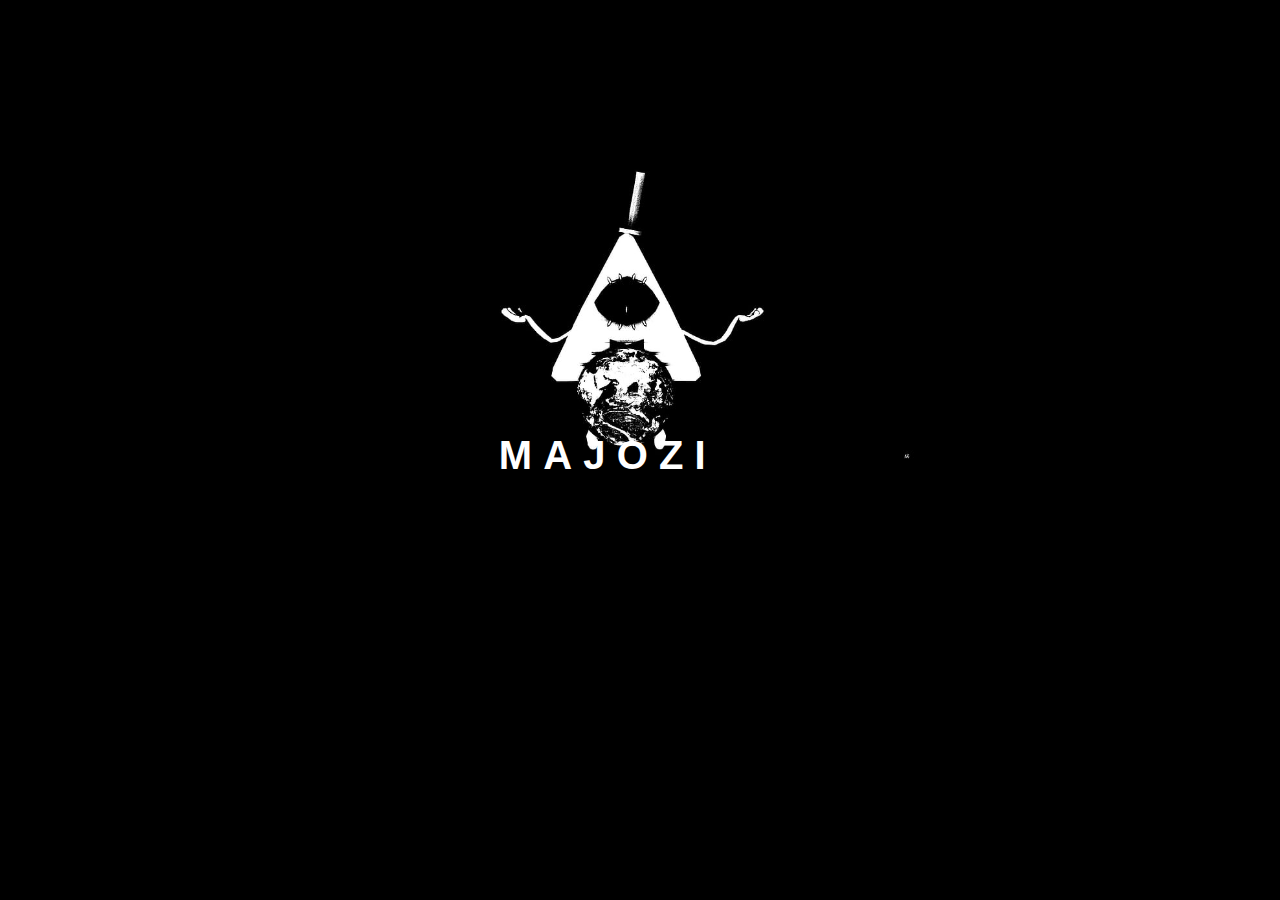
==== index.html @ 9a87f33f "Rename Index.html to index.html" ====
<!DOCTYPE html>
<html lang="en">
<head>
    <meta charset="UTF-8">
    <meta name="viewport" content="width=device-width, initial-scale=1.0">
    <title>Document</title>
    <link rel="stylesheet" href="style.css">
</head>
<body>
    <div class="intro">
        <img src="IMG/Intro" alt="">
        <h1 class="intro-logo">
            <span class="logo-parts">M</span>
            <span class="logo-parts">A</span>
            <span class="logo-parts">J</span>
            <span class="logo-parts">O</span>
            <span class="logo-parts">Z</span>
            <span class="logo-parts">I</span>
            <span class="logo-parts">T</span>
            <span class="logo-parts">A</span>
        </h1>
    </div>

    <script src="app.js"></script>
    
    <header>
        <a href="https://youtu.be/fJ9rUzIMcZQ" class="logo">
            <img src="IMG/logo-queen-1975-colores-1.png" alt="">
            <h2 class="nombre-empresa">Nombre Compañia</h2>
        </a>
        <nav>
            <a href="" class="nav-link">Inicio</a>
            <a href="" class="nav-link">Nosotros</a>
            <a href="" class="nav-link">Contacto</a>
        </nav>
    </header>

    
</body>
</html>
---- style.css ----
body{
    font-family: Verdana, Geneva, Tahoma, sans-serif;
    margin: 0;
}

/*iNTRO*/
html {
    box-sizing: border-box;
}

*,
*::after,
*::before {
    margin: 0;
    padding: 0;
    font-family: inherit;
    box-sizing: inherit;
}

.intro {
    position: fixed;
    top: 0;
    left: 0;
    width: 100%;
    height: 100vh;
    display: flex;
    align-items: center;
    justify-content: center;
    flex-direction: column;
    z-index: 1;
    background: #000;
    transition: 1s;
}

.intro img {
    top: 150px;
    position: absolute;
    max-width: 550px;
}

.intro p {
    margin-top: 5px;
    color: rgb(255, 255, 255);
    font-size: 2rem;
    margin-top: 10px;
    font-family:Arial, Helvetica, sans-serif
    background-color: black;
    background: fixed;
    border: solid rgb(211, 211, 211);
    border-radius: 10px;
}

.intro-logo {
    font-size: 2.5rem;
    color: white;
}

.logo-parts {
    margin-top: 10px;
    position: relative;
    display: inline-block;
    bottom: -20px;
    opacity: 0;
}

.logo-parts.active {
    bottom: 0;
    opacity: 1;
    transition: ease-in-out.10s;
}

.logo-parts.fade {
    bottom: 250px;
    opacity: 0;
    transition: ease-in-out.5s;
}

/*pagina como tal*/

a{
    text-decoration: none;
    color: black;
}

header {
    display: flex;
    justify-content: space-between;
    align-items: center;
    min-height: 80px;
    background: linear-gradient(
        90deg,
        rgb(15, 27, 29)0%,
        rgb(139, 141, 141)70%
    );
    padding: 10px;
}

.logo{
    display: flex;
    align-items: center;
}

.logo img {
    height: 50px;
    margin-right: 10px;
}

nav a{
    font-weight: 5rem;
    padding-right: 10px;
}
nav a:hover{
    color: white;
}

@media (max-width:700px){
    .intro-logo {
        margin-top: 150px;
        font-size: 2.5rem;
        color: white;
    }
    
    header{
        flex-direction: column;
    }

}
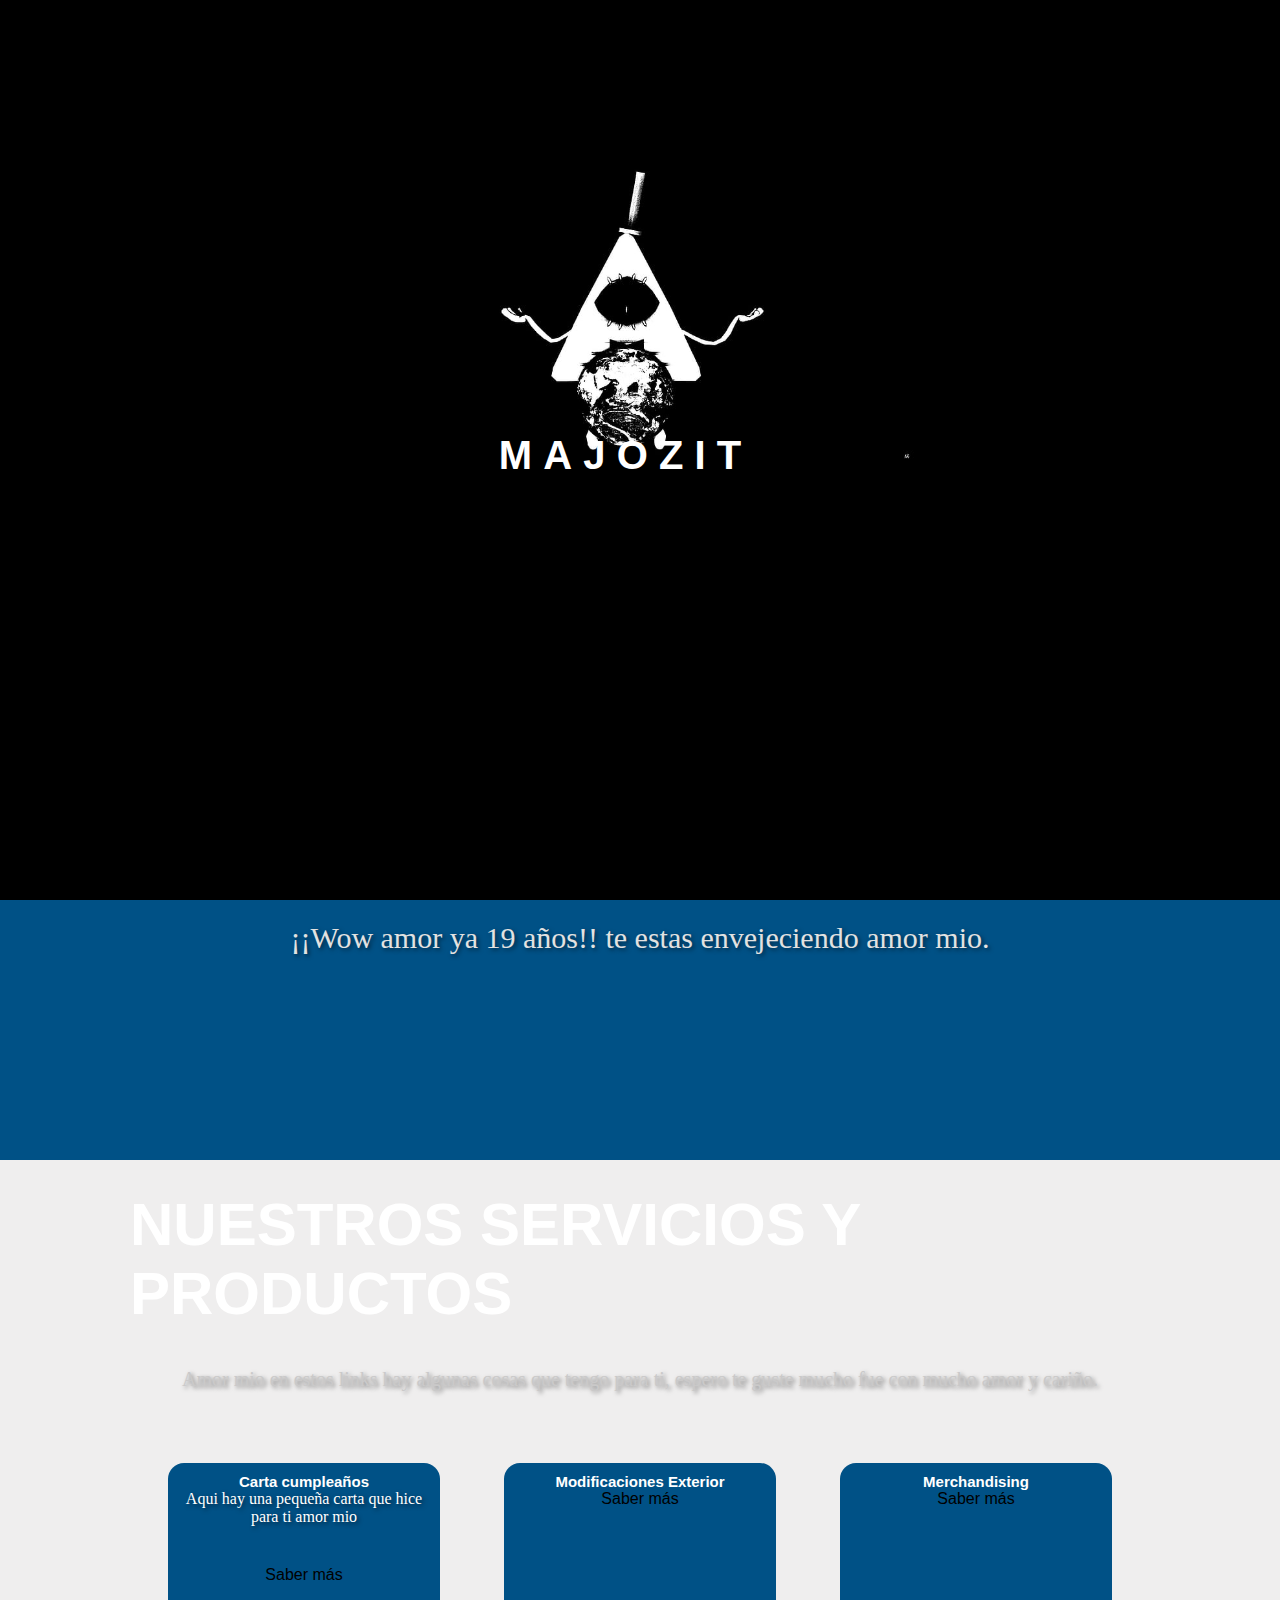
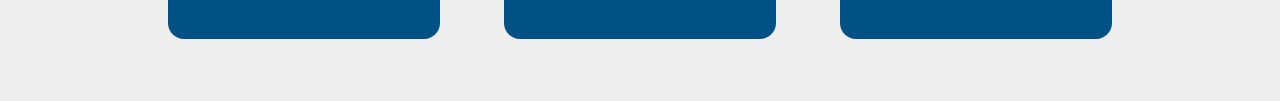
==== commit 98cd18b4: "Add files via upload" ====
--- a/index.html
+++ b/index.html
@@ -1,40 +1,69 @@
-<!DOCTYPE html>
-<html lang="en">
-<head>
-    <meta charset="UTF-8">
-    <meta name="viewport" content="width=device-width, initial-scale=1.0">
-    <title>Document</title>
-    <link rel="stylesheet" href="style.css">
-</head>
-<body>
-    <div class="intro">
-        <img src="IMG/Intro" alt="">
-        <h1 class="intro-logo">
-            <span class="logo-parts">M</span>
-            <span class="logo-parts">A</span>
-            <span class="logo-parts">J</span>
-            <span class="logo-parts">O</span>
-            <span class="logo-parts">Z</span>
-            <span class="logo-parts">I</span>
-            <span class="logo-parts">T</span>
-            <span class="logo-parts">A</span>
-        </h1>
-    </div>
-
-    <script src="app.js"></script>
-    
-    <header>
-        <a href="https://youtu.be/fJ9rUzIMcZQ" class="logo">
-            <img src="IMG/logo-queen-1975-colores-1.png" alt="">
-            <h2 class="nombre-empresa">Nombre Compañia</h2>
-        </a>
-        <nav>
-            <a href="" class="nav-link">Inicio</a>
-            <a href="" class="nav-link">Nosotros</a>
-            <a href="" class="nav-link">Contacto</a>
-        </nav>
-    </header>
-
-    
-</body>
-</html>
+<!DOCTYPE html>
+<html lang="en">
+<head>
+    <meta charset="UTF-8">
+    <meta name="viewport" content="width=device-width, initial-scale=1.0">
+    <title>Document</title>
+    <link rel="stylesheet" href="style.css">
+</head>
+<body>
+    <div class="intro">
+        <img src="IMG/Intro" alt="">
+        <h1 class="intro-logo">
+            <span class="logo-parts">M</span>
+            <span class="logo-parts">A</span>
+            <span class="logo-parts">J</span>
+            <span class="logo-parts">O</span>
+            <span class="logo-parts">Z</span>
+            <span class="logo-parts">I</span>
+            <span class="logo-parts">T</span>
+            <span class="logo-parts">A</span>
+        </h1>
+    </div>
+
+    <script src="app.js"></script>
+    
+    <header>
+        <a href="https://youtu.be/fJ9rUzIMcZQ" class="logo">
+            <img src="IMG/logo-queen-1975-colores-1.png" alt="">
+            <h2 class="nombre-empresa">MAJOZITA</h2>
+        </a>
+        <nav>
+            <a href="" class="nav-link">Inicio</a>
+            <a href="" class="nav-link">Nosotros</a>
+            <a href="" class="nav-link">Contacto</a>
+        </nav>
+    </header>
+
+    <section class="header">
+        <h2 class="title">Maiga</h2>
+        <p>"Todo fue tan espontáneo, tan natural, que a ninguno de los dos nos pareció nada raro que, de pronto, mi mano estuviera en su mano y que nos miráramos a los ojos como dos tontos" <br>Mario Benedetti</p>
+    </section>
+
+    <section class="section">
+        <h2 class="title2">¡Feliz cumpleaños!</h2>
+        <p>¡¡Wow amor ya 19 años!! te estas envejeciendo amor mio.</p>
+    </section>
+
+    <section class="content sau">
+        <h2 class="title" id="Nosotros">Nuestros Servicios y Productos</h2>
+        <p>Amor mio en estos links hay algunas cosas que tengo para ti, espero te guste mucho fue con mucho amor y cariño.</p>
+        <div class="box-container">
+            <div class="box">
+                <h3>Carta cumpleaños</h3>
+                <p>Aqui hay una pequeña carta que hice para ti amor mio</p>
+                <a href="carta.html" class="btn">Saber más</a>
+            </div>
+            <div class="box">
+                <h3>Modificaciones Exterior</h3>
+                <a href="ME.html" class="btn">Saber más</a>
+            </div>
+            <div class="box">
+                <h3>Merchandising</h3>
+                <a href="MR.html" class="btn">Saber más</a>
+            </div>
+        </div>
+    </section>
+
+</body>
+</html>--- a/style.css
+++ b/style.css
@@ -1,127 +1,315 @@
-body{
-    font-family: Verdana, Geneva, Tahoma, sans-serif;
-    margin: 0;
-}
-
-/*iNTRO*/
-html {
-    box-sizing: border-box;
-}
-
-*,
-*::after,
-*::before {
-    margin: 0;
-    padding: 0;
-    font-family: inherit;
-    box-sizing: inherit;
-}
-
-.intro {
-    position: fixed;
-    top: 0;
-    left: 0;
-    width: 100%;
-    height: 100vh;
-    display: flex;
-    align-items: center;
-    justify-content: center;
-    flex-direction: column;
-    z-index: 1;
-    background: #000;
-    transition: 1s;
-}
-
-.intro img {
-    top: 150px;
-    position: absolute;
-    max-width: 550px;
-}
-
-.intro p {
-    margin-top: 5px;
-    color: rgb(255, 255, 255);
-    font-size: 2rem;
-    margin-top: 10px;
-    font-family:Arial, Helvetica, sans-serif
-    background-color: black;
-    background: fixed;
-    border: solid rgb(211, 211, 211);
-    border-radius: 10px;
-}
-
-.intro-logo {
-    font-size: 2.5rem;
-    color: white;
-}
-
-.logo-parts {
-    margin-top: 10px;
-    position: relative;
-    display: inline-block;
-    bottom: -20px;
-    opacity: 0;
-}
-
-.logo-parts.active {
-    bottom: 0;
-    opacity: 1;
-    transition: ease-in-out.10s;
-}
-
-.logo-parts.fade {
-    bottom: 250px;
-    opacity: 0;
-    transition: ease-in-out.5s;
-}
-
-/*pagina como tal*/
-
-a{
-    text-decoration: none;
-    color: black;
-}
-
-header {
-    display: flex;
-    justify-content: space-between;
-    align-items: center;
-    min-height: 80px;
-    background: linear-gradient(
-        90deg,
-        rgb(15, 27, 29)0%,
-        rgb(139, 141, 141)70%
-    );
-    padding: 10px;
-}
-
-.logo{
-    display: flex;
-    align-items: center;
-}
-
-.logo img {
-    height: 50px;
-    margin-right: 10px;
-}
-
-nav a{
-    font-weight: 5rem;
-    padding-right: 10px;
-}
-nav a:hover{
-    color: white;
-}
-
-@media (max-width:700px){
-    .intro-logo {
-        margin-top: 150px;
-        font-size: 2.5rem;
-        color: white;
-    }
-    
-    header{
-        flex-direction: column;
-    }
-
+body{
+    font-family: Verdana, Geneva, Tahoma, sans-serif;
+    margin: 0;
+}
+
+/*iNTRO*/
+html {
+    box-sizing: border-box;
+}
+
+*,
+*::after,
+*::before {
+    margin: 0;
+    padding: 0;
+    font-family: inherit;
+    box-sizing: inherit;
+}
+
+.intro {
+    position: fixed;
+    top: 0;
+    left: 0;
+    width: 100%;
+    height: 100vh;
+    display: flex;
+    align-items: center;
+    justify-content: center;
+    flex-direction: column;
+    z-index: 1;
+    background: #000;
+    transition: 1s;
+}
+
+.intro img {
+    top: 150px;
+    position: absolute;
+    max-width: 550px;
+}
+
+.intro p {
+    margin-top: 5px;
+    color: rgb(255, 255, 255);
+    font-size: 2rem;
+    margin-top: 10px;
+    font-family:Arial, Helvetica, sans-serif
+    background-color: black;
+    background: fixed;
+    border: solid rgb(211, 211, 211);
+    border-radius: 10px;
+}
+
+.intro-logo {
+    font-size: 2.5rem;
+    color: white;
+}
+
+.logo-parts {
+    margin-top: 10px;
+    position: relative;
+    display: inline-block;
+    bottom: -20px;
+    opacity: 0;
+}
+
+.logo-parts.active {
+    bottom: 0;
+    opacity: 1;
+    transition: ease-in-out.10s;
+}
+
+.logo-parts.fade {
+    bottom: 250px;
+    opacity: 0;
+    transition: ease-in-out.5s;
+}
+
+/*pagina como tal*/
+
+a{
+    text-decoration: none;
+    color: black;
+}
+
+header {
+    display: flex;
+    justify-content: space-between;
+    align-items: center;
+    min-height: 80px;
+    background: linear-gradient(
+        90deg,
+        rgb(5, 38, 87)10%,
+        rgb(10, 47, 102)30%,
+        rgb(6, 52, 90)50%
+    );
+    padding: 10px;
+}
+
+.logo{
+    display: flex;
+    align-items: center;
+    border-left: solid white 7px;
+}
+
+.nombre-empresa {
+    font-size: 25px;
+    color: white;
+    
+}
+
+.logo img {
+    height: 50px;
+    margin-right: 10px;
+}
+
+nav a{
+    font-size: 25px;
+    padding-right: 10px;
+    text-transform: uppercase;
+    font-family: Arial, Helvetica, sans-serif;
+    color: white;
+
+}
+nav a:hover{
+    color: rgb(177, 177, 177);
+    text-shadow: 2px 2px 5px rgba(0, 0, 0, 0.5);
+}
+
+/*Inicio pagina*/
+.header {
+    display: flex;
+    justify-content: center;
+    align-items: center;
+    align-items: center;
+}
+
+.header {
+    min-height: 60vh !important;
+    background: url(IMG/inicial.jpg) no-repeat center;
+    background-size:cover;
+}
+
+.title {
+    margin-bottom: 40px;
+    font-size: 60px;
+    font-weight: 600;
+    text-transform: uppercase;
+    color: white;
+    margin-left: 100px;
+    align-items: center;
+}
+
+.header p {
+    color: rgba(255, 255, 255, 0.692);
+    font-size: 35px;
+    font-family: Cambria, Cochin, Georgia, Times, 'Times New Roman', serif;
+    font-style: italic;
+    text-shadow: 2px 2px 4px rgba(0, 0, 0, 0.5);
+    text-align: justify;
+}
+
+p {
+    margin-bottom: 40px;
+    front-size: 18px;
+    padding: 0 100px;
+}
+
+.section{
+    display: flex;
+    flex-direction: column;
+    justify-content: center;
+    align-items: center;
+    text-align: center;
+    min-height: 60vh;
+    background: rgb(0, 81, 134);
+}
+
+.section .title2 {
+    margin-bottom: 40px;
+    font-size: 60px;
+    font-weight: 600;
+    text-transform: uppercase;
+    color: white;
+    align-items: center;
+    border: solid white;
+    padding: 10px;
+}
+
+.section p {
+    color: rgb(226, 226, 226);
+    font-family: Cambria, Cochin, Georgia, Times, 'Times New Roman', serif;
+    font-size: 30px;
+    text-shadow: 2px 2px 4px rgba(0, 0, 0, 0.5);
+}
+
+
+.content {
+    min-height: 50vh;
+    display: flex;
+    flex-direction: column;
+    justify-content: center;
+    align-items: center;
+}
+
+.sau{
+    padding: 30px;
+    background: #eeececea;
+}
+
+.sau p {
+    color: rgb(202, 201, 201);
+    font-family: Cambria, Cochin, Georgia, Times, 'Times New Roman', serif;
+    font-size: 20px;
+    text-shadow: 2px 2px 4px rgba(0, 0, 0, 0.5);
+}
+
+.box-container {
+    display: flex;
+    justify-content: center;
+    flex-wrap: wrap;
+    text-align: center;
+}
+
+.box-container .box {
+    height: 11rem;
+    width: 17rem;
+    background: rgb(0, 81, 134);
+    text-align: center;
+    border-radius: 1rem;
+    box-shadow: 0 .3 5rem #000000;
+    margin: 2rem;
+    align-items: center;
+    justify-content: center;
+}
+
+.box-container .box:hover {
+    transition: 5s;
+    background-image: url(IMG/19cumple.avif);
+}
+
+.box-container .box h3 {
+    font-size: 15px;
+    color: #ffffff;
+    padding-top: 10px;
+    padding-left: 10px;
+    padding-right: 10px;
+    justify-content: center;
+}
+
+.box-container .box p {
+    font-size: 16px;
+    padding: 0 5px;
+    color: white;
+}
+
+
+@media (max-width:700px){
+
+    header{
+        background: rgb(127, 58, 146);
+    }
+
+    .intro-logo {
+        margin-top: 150px;
+        font-size: 2.5rem;
+        color: white;
+    }
+
+    .logo {
+        border: none;
+    }
+
+    nav a{
+        margin-top: 10px;
+        font-size: 12px;
+    }
+    
+    header{
+        flex-direction: column;
+    }
+
+    .header {
+        background: url(IMG/inicialcel.jpg) no-repeat center;
+        flex-direction: column;
+    }
+
+    .title {
+        margin-left: 0;
+        margin-top: 20px;
+        justify-items: center;
+        align-items: center;
+        margin-bottom: 10px;
+    }
+
+    .header p {
+        font-size: 20.5px;
+        text-align: justify;
+    }
+
+    .section {
+        background-color: rgba(184, 85, 197, 0.836);
+    }
+
+    .section .title2 {
+        margin-top: 20px;
+        font-size: 30px;
+        padding: 5px;
+    }
+
+    .section p {
+        font-size: 20px;
+        text-align: justify;
+    }
+
 }